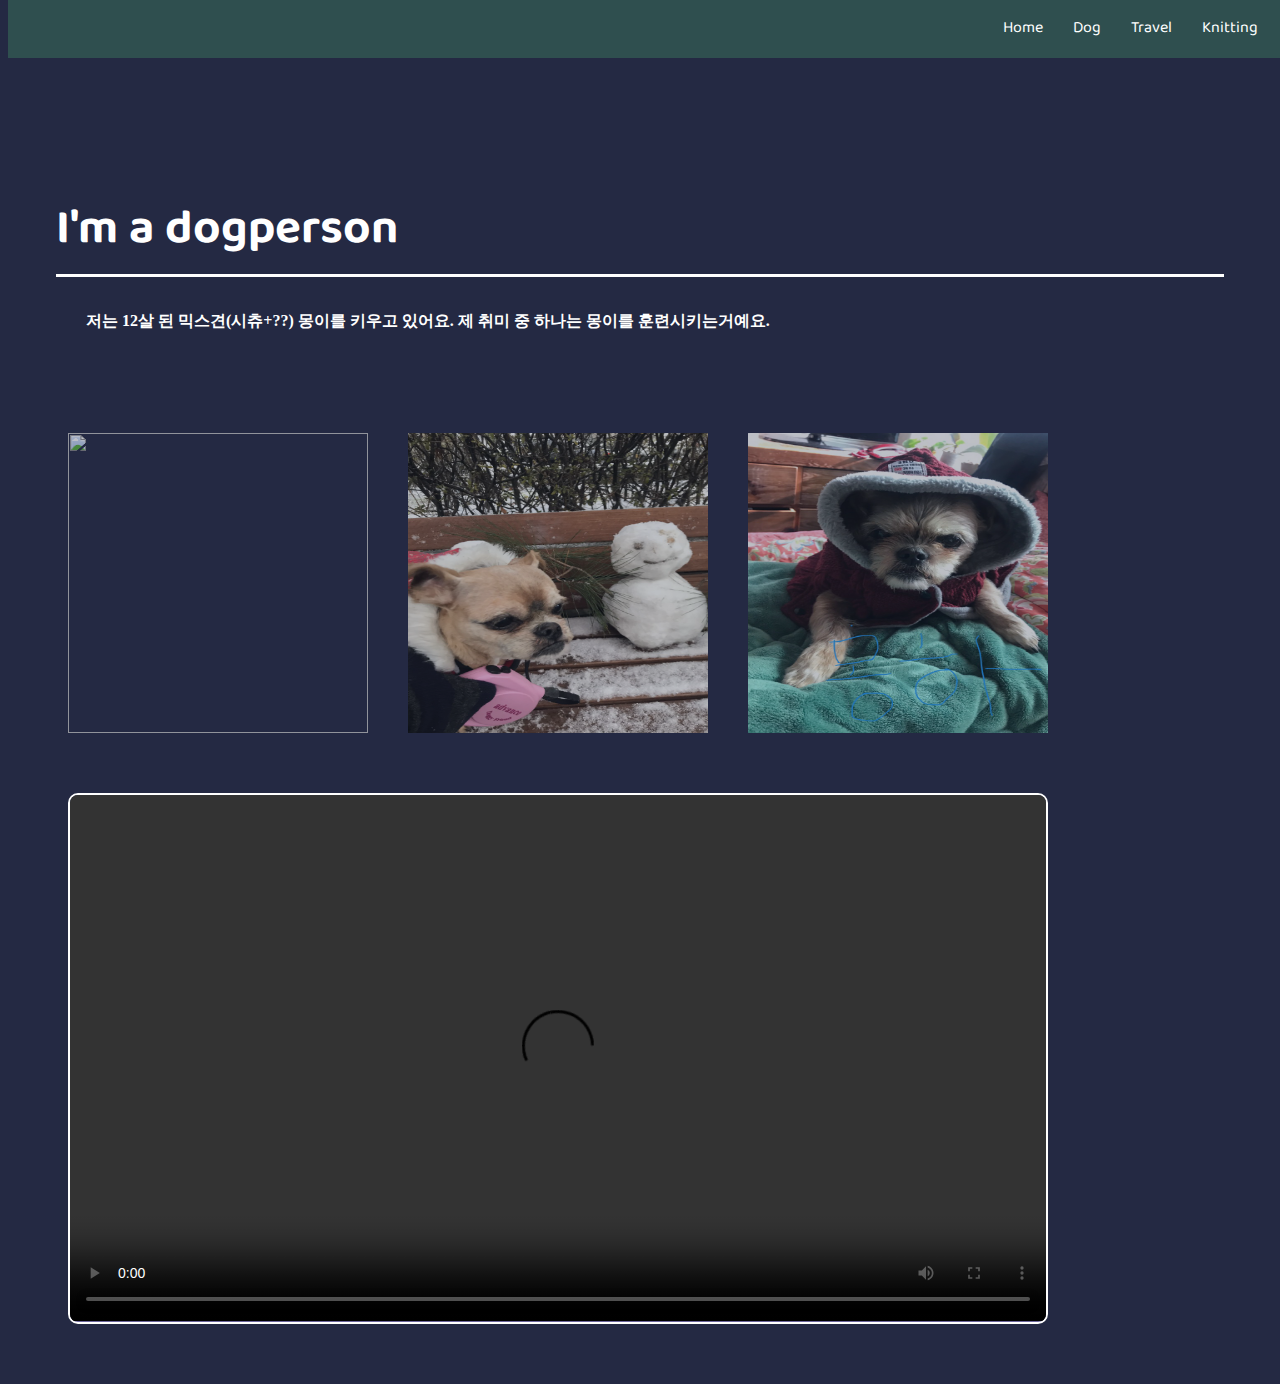
==== dogPerson.html @ 006c3474 "add my file" ====
<!DOCTYPE html5>
<html>
<head>
    <meta charset="UTF-8">
    <title>introduceMyself</title>
    <link href="introduce.css" rel="stylesheet">
    <link href="dogPerson.css" rel="stylesheet">
    <link href="https://fonts.googleapis.com/css2?family=Baloo+Tamma+2&display=swap" rel="stylesheet">
</head>
<body>
    <nav>
        <ul class="nav-container">
            <li class="nav-item"><a href="knitter.html">Knitting</a></li>
            <li class="nav-item"><a href="traveler.html">Travel</a></li>
            <li class="nav-item"><a href="#">Dog</a></li>
            <li class="nav-item"><a href="index.html">Home</a></li>
        </ul>
    </nav>
    <section id="banner">
        <div class="inner">
            <header width=80%>
                <h1>I'm a dogperson</h1>
            </header>  
            <div class ="content">
                <p>저는 12살 된 믹스견(시츄+??) <b>몽이</b>를 키우고 있어요. 제 취미 중 하나는 몽이를 훈련시키는거예요.
                </p>
            </div>  
        </div>    
    </section>
    <div class="gallery">
        <div class="gallery_item">
            <img src="imagesfor1st/개린이.jpeg" width="300" height="300px">
        </div> 
        <div class="gallery_item">
            <img src="imagesfor1st/snowMong.jpeg" width="300" height="300px">
        </div> 
        <div class="gallery_item">
            <img src="imagesfor1st/monginred.jpeg" width="300" height="300px">
        </div> 
    </div>
    <div id="dogVideo">
        <video controls loop>
            <source src="imagesfor1st/mong_video.mp4" type="video/mp4" />
        </video>  
    </div>      
</body>
</html>
---- introduce.css ----
* {
    box-sizing: border-box;
    font-family: 'Baloo Tamma 2', cursive;
    color: rgb(255,255,255);
}
p {
    font-family: 'IBMPlexSansKR-Regular';
}
body {
    background-color: rgb(36,41,67);
   }
.nav-container {
    display: flex;
    flex-direction: row-reverse;
    width: 100%;
    margin: 0;
    padding: 0;
    list-style-type: none;
    background-color: darkslategray;
    position: fixed;
    top: 0;
}
.nav-item {
    padding: 15px;
    cursor: pointer;
}
.nav-item:first-child {
    padding-right: 30px;
}
.nav-item:hover {
    background-color: rgba(111, 195, 223, 0.7);
}
.nav-item a {
    text-align: center;
    text-decoration: none;
    color: white;
}
#banner {
    padding: 150px 0 80px 0;
    margin-left: 3em;
    margin-right: 3em;
}
#banner h1 {
    font-size: 3em;
    border-bottom-style: solid ;
}

.container {
    display: flex;
    flex-wrap: wrap;
}
.col {
    height: 300px;
    background-size: cover;
}
.col-1 {
    width: 60%;
}
.col-2 {
    width: 40%;
}
.link {
    text-decoration: none;
    border-bottom-style: solid;
    font-size: 30px;
    margin-left: 30px;
}
p {
    font-size: 16px;
    font-weight: bold;
    margin-left: 30px;
}

#footer {
    height: 15%;
    margin: 1em;
}
#icons {
    list-style: none;
    margin: 0;
    padding: 0;
}   
#icons li {
    float: left;
}
#icons li a {
    padding-left: 10px;
    padding-right: 10px;
    text-decoration: none;
}
#item1 {
    background:linear-gradient(0deg, rgba(111, 195, 223, 0.7), rgba(111, 195, 223, 0.7)), url('imagesfor1st/6dogs.jpg'); 
}  
#item1:hover {
    background: url('imagesfor1st/6dogs.jpg');
  } 
#item2 {
    background: linear-gradient(0deg, rgba(141, 130, 196, 0.7), rgba(141, 130, 196, 0.7)), url('imagesfor1st/travel.jpg');
}  
#item2:hover {
    background: url(imagesfor1st/travel.jpg);
}
#item3 {
    background: linear-gradient(0deg, rgba(236, 141, 129, 0.7), rgba(236, 141, 129, 0.7)), url('imagesfor1st/knitting.jpg');
}  
#item3:hover {
    background: url(imagesfor1st/knitting.jpg);
}
#item4 {
    background: linear-gradient(0deg, rgba(200, 183, 136, 0.5), rgba(231, 183, 136, 0.7));
}  
#item5 {
    background: linear-gradient(0deg, rgba(100, 169, 232, 0.5), rgba(142, 169, 232, 0.7));
} 
#item6 {
    background: linear-gradient(0deg, rgba(100, 197, 164, 0.7), rgba(135, 197, 164, 0.7));
}
---- dogPerson.css ----
.gallery {
    width: 100%;
    display: flex;
    flex-wrap: wrap;
    opacity: 0.7;
    min-width: 1000px;
    margin-left: 40px;
}
.gallery_item {
    margin-left: 20px;
    margin-right: 20px;
}
#dogVideo { 
    margin-top: 60px;
    margin-bottom: 60px;
    margin-left: 60px;
} 
#dogVideo video {
    width: 980px;
    height: 60%;
    border: white solid 2px;
    border-radius: 10px;
    object-fit: contain;
    background: linear-gradient(0deg, rgba(141, 130, 196, 0.7), rgba(36, 41, 67, 0.7));
}
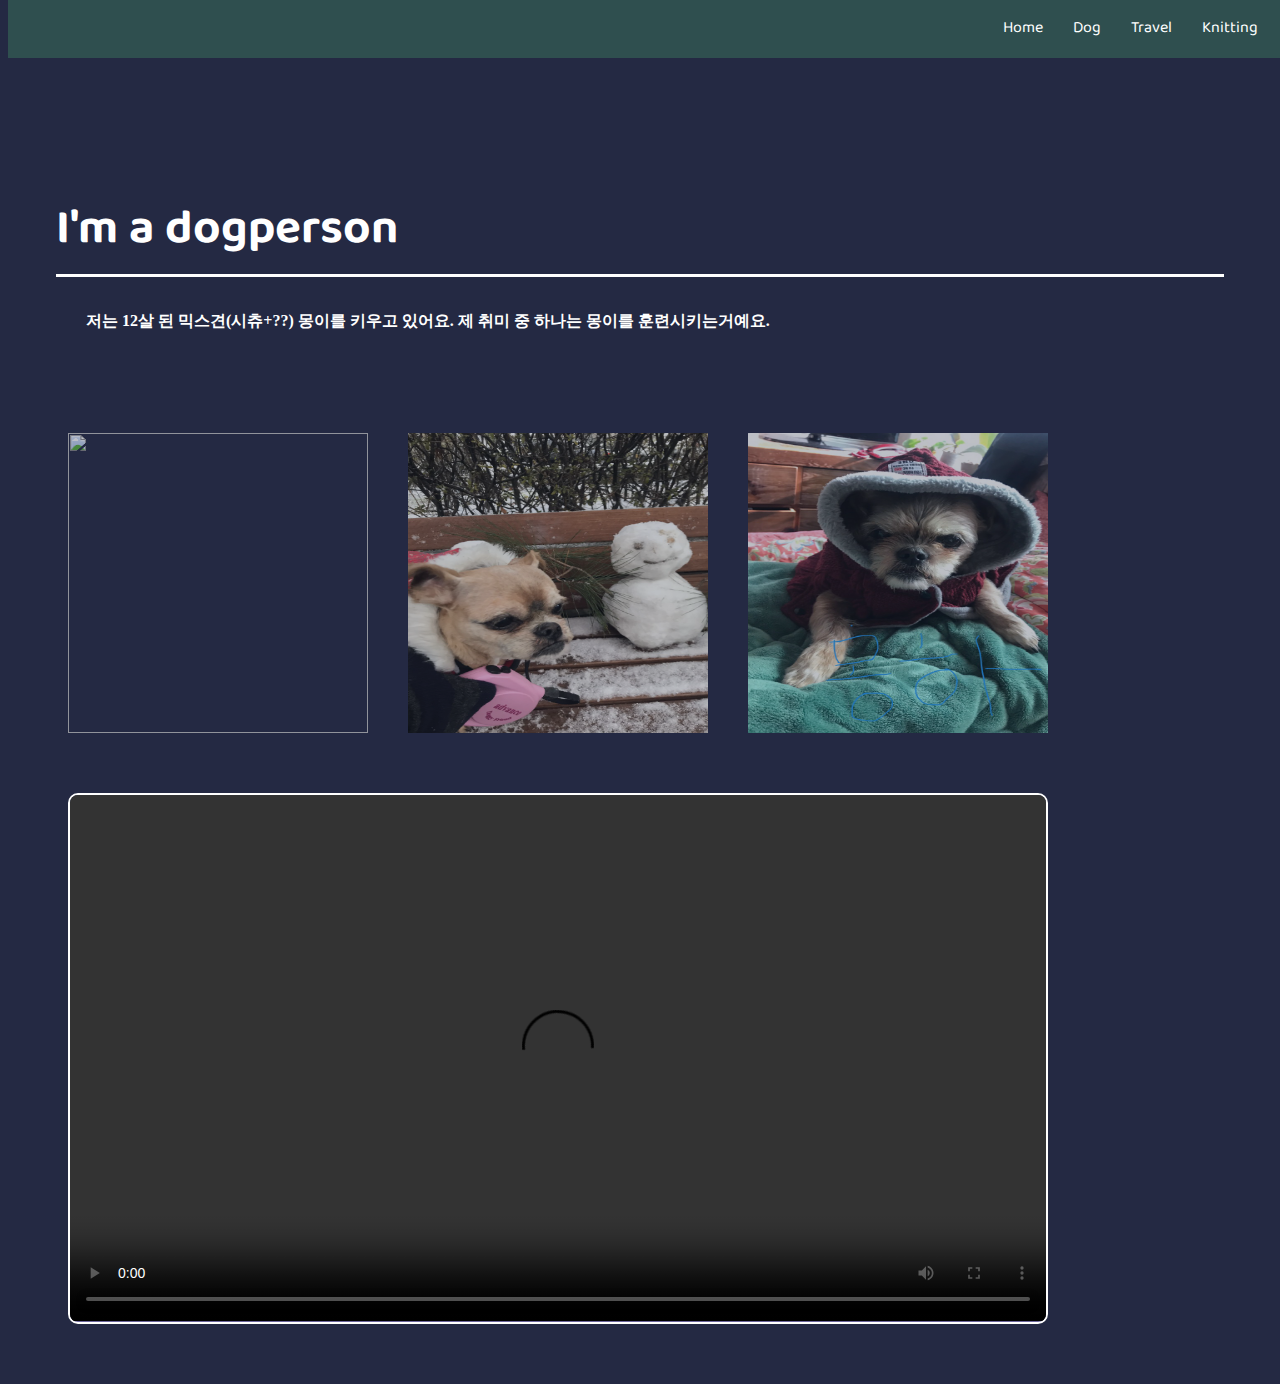
==== commit 8c36821a: "add dogPerson.html" ====
--- a/dogPerson.html
+++ b/dogPerson.html
@@ -29,7 +29,7 @@
     </section>
     <div class="gallery">
         <div class="gallery_item">
-            <img src="imagesfor1st/개린이.jpeg" width="300" height="300px">
+            <img src="imagesfor1st/개린이.jpeg" width="300" height="300px">
         </div> 
         <div class="gallery_item">
             <img src="imagesfor1st/snowMong.jpeg" width="300" height="300px">
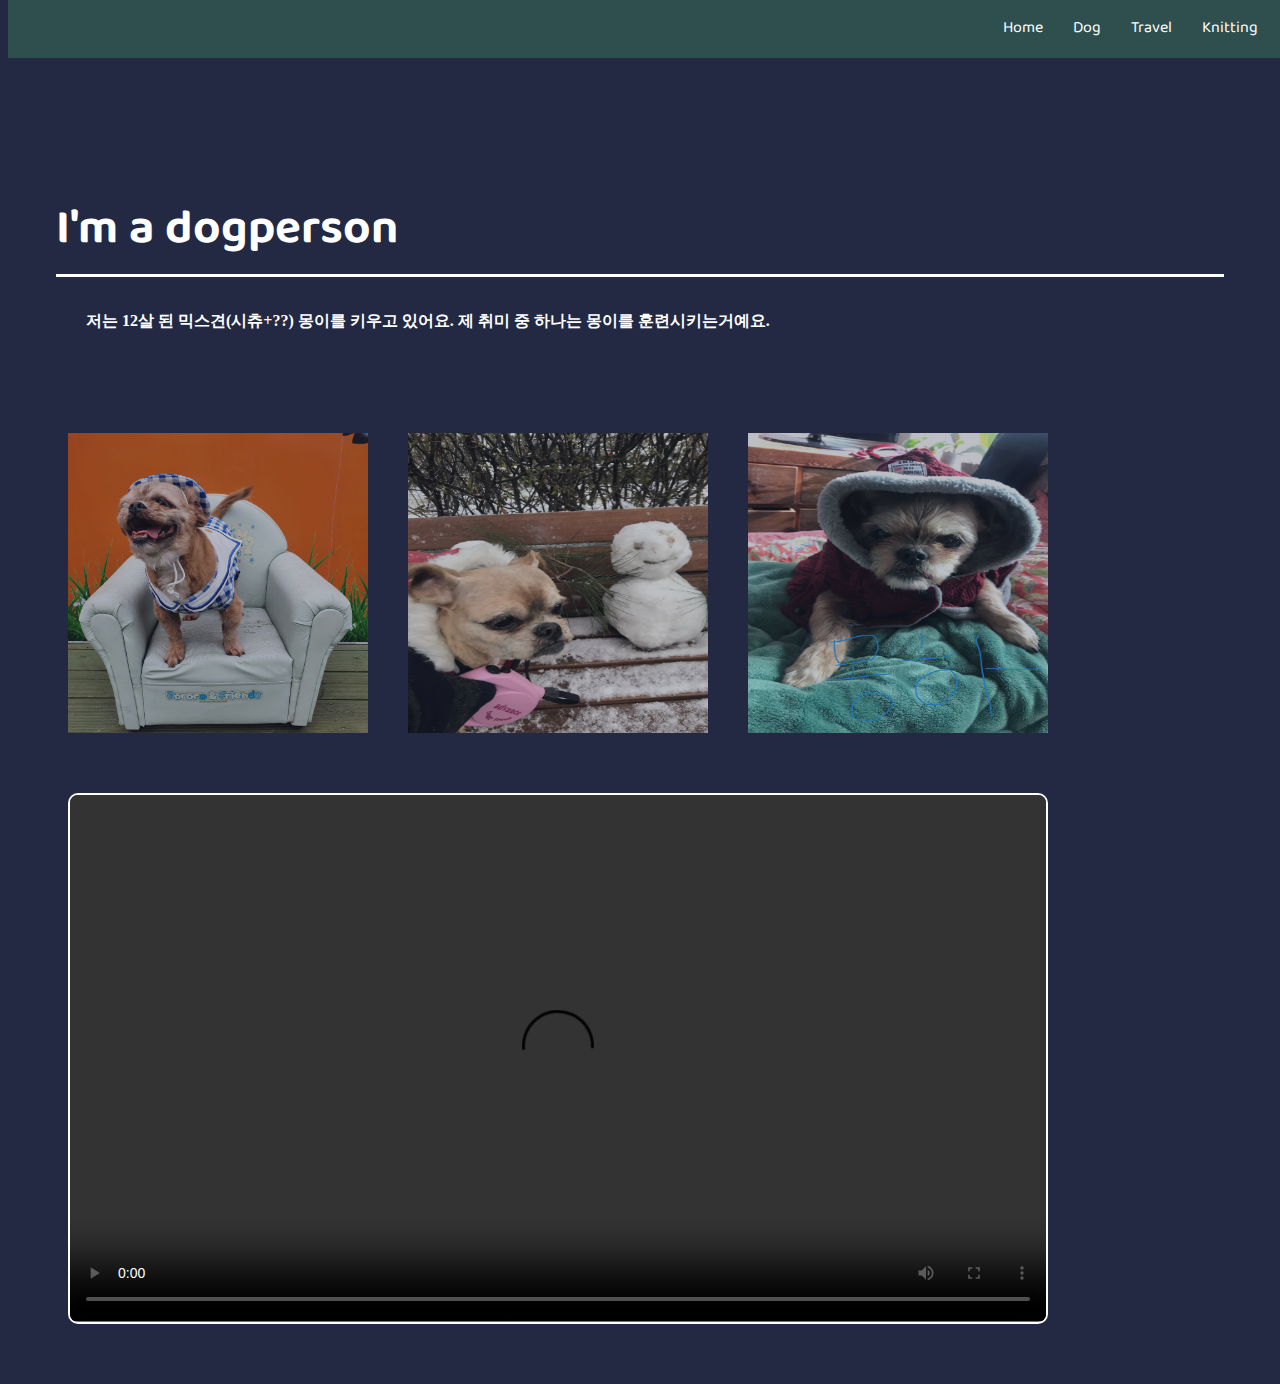
==== commit d4e13174: "add dogpicture" ====
--- a/dogPerson.html
+++ b/dogPerson.html
@@ -29,7 +29,7 @@
     </section>
     <div class="gallery">
         <div class="gallery_item">
-            <img src="imagesfor1st/개린이.jpeg" width="300" height="300px">
+            <img src="imagesfor1st/dogchair.jpeg" width="300" height="300px">
         </div> 
         <div class="gallery_item">
             <img src="imagesfor1st/snowMong.jpeg" width="300" height="300px">
